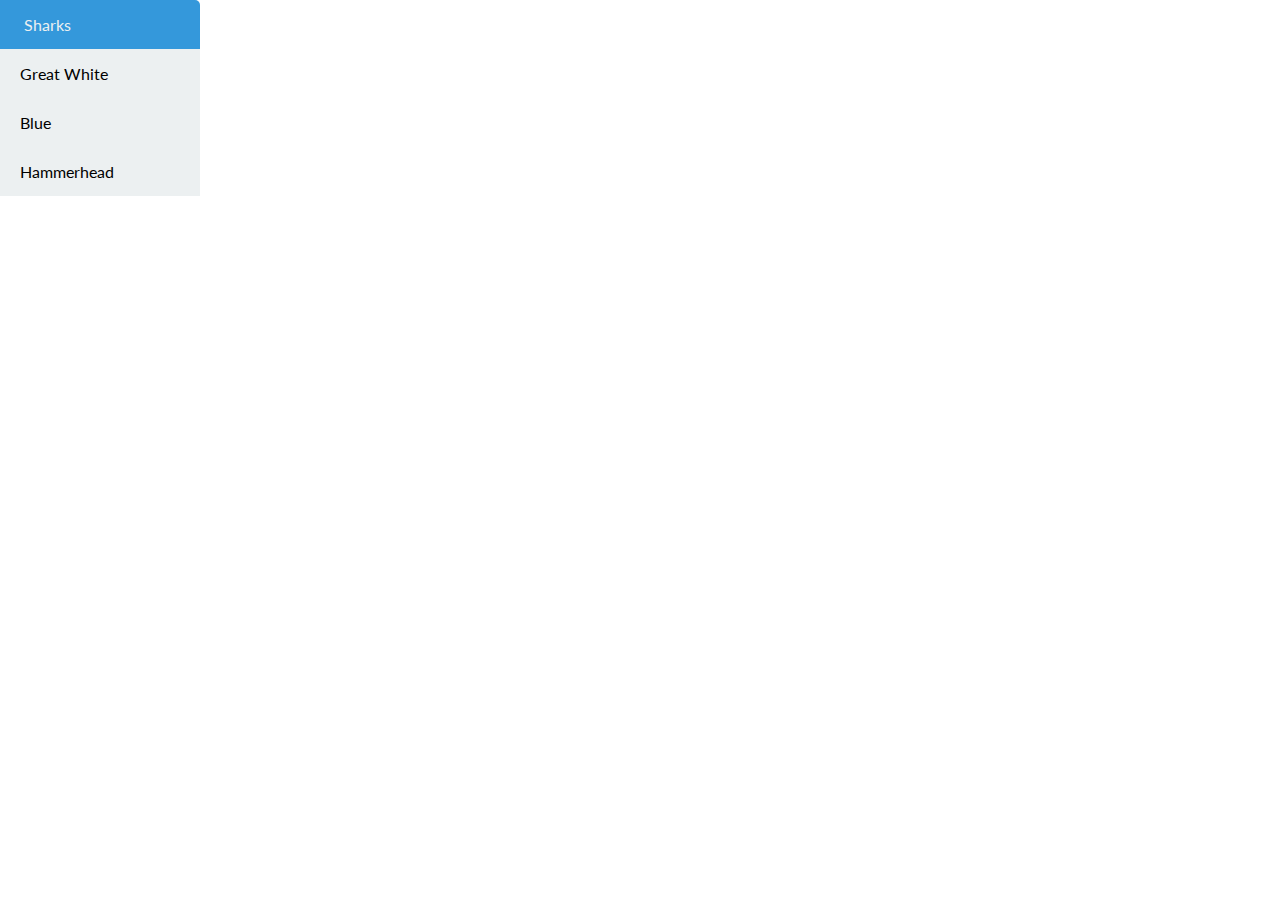
==== index.html @ 0c214df9 "feat(*): add basic pages" ====
<!DOCTYPE html>
<html lang="en-ca">
<head>
	<meta charset="utf-8">
	<title>Sharks</title>
    <link href='http://fonts.googleapis.com/css?family=Lato:300,400,700,900' rel='stylesheet' type='text/css'>
<link href="https://file.myfontastic.com/9A92BHZEC255J4f5ashqq3/icons.css" rel="stylesheet">
	<link href="css/style.css" rel="stylesheet">
	<meta name="handheldfriendly" content="true">
	<meta name="mobileoptimized" content="240">
	<meta name="viewport" content="width=device-width,initial-scale=1">
</head>

<dropdown>
  <input id="toggle1" type="checkbox" checked>
  <label for="toggle1" class="animate">Sharks<i class="icon-shark fa fa-list float-right"></i></label>
  <ul class="animate">
    <li><a class="animate" href="great-white.html">Great White</a><i class="fa float-right"></i></li>
    <li><a class="animate" href="blue.html">Blue</a><i class="fa float-right"></i></li>
    <li><a class="animate" href="hammerhead.html">Hammerhead</a><i class="fa float-right"></i></li>
  </ul>
</dropdown>

<!--http://codepen.io/anon/pen/bEPVrK--!>
---- css/style.css ----
* {
  padding: 0;
  margin: 0;
  font-family: Lato, sans-serif;
  box-sizing: border-box;
}

.float-right {
  float: right;
}

.fa {
  font-size: 3em;
  line-height: 22px !important;
}

dropdown {
  display: inline-block;
  margin: 0 0;
}

dropdown label, dropdown ul li {
  display: block;
  width: 200px;
  background: #ECF0F1;
  padding: 15px 20px;
}

dropdown label:hover, dropdown ul li:hover {
  background: #3498db;
  color: white;
  cursor: pointer;
}

dropdown label {
  color: #3498db;
  border-left: 4px solid #3498db;
  border-radius: 0 5px 0 0;
  position: relative;
  z-index: 2;
}

dropdown input {
  display: none;
}

dropdown input ~ ul {
  position: relative;
  visibility: hidden;
  opacity: 0;
  top: -20px;
  z-index: 1;
}

dropdown input:checked + label {
  background: #3498db;
  color: #ECF0F1;
}

dropdown input:checked ~ ul {
  visibility: visible;
  opacity: 1;
  top: 0;
}

.animate {
  text-decoration: none;
  color: black;
}

dropdown ul li:nth-child(1) .fa {
  color: #3498db;
}

dropdown ul li:nth-child(1):hover {
  background: #3498db;
  color: #ECF0F1;
}

dropdown ul li:nth-child(1):hover .fa {
  color: #ECF0F1;
}

.animate {
  -webkit-transition: all .3s;
  -moz-transition: all .3s;
  -ms-transition: all .3s;
  -ms-transition: all .3s;
  transition: all .3s;
  backface-visibility: hidden;
  -webkit-backface-visibility: hidden;
  /* Chrome and Safari */
  -moz-backface-visibility: hidden;
  /* Firefox */
  -ms-backface-visibility: hidden;
  /* Internet Explorer */
}
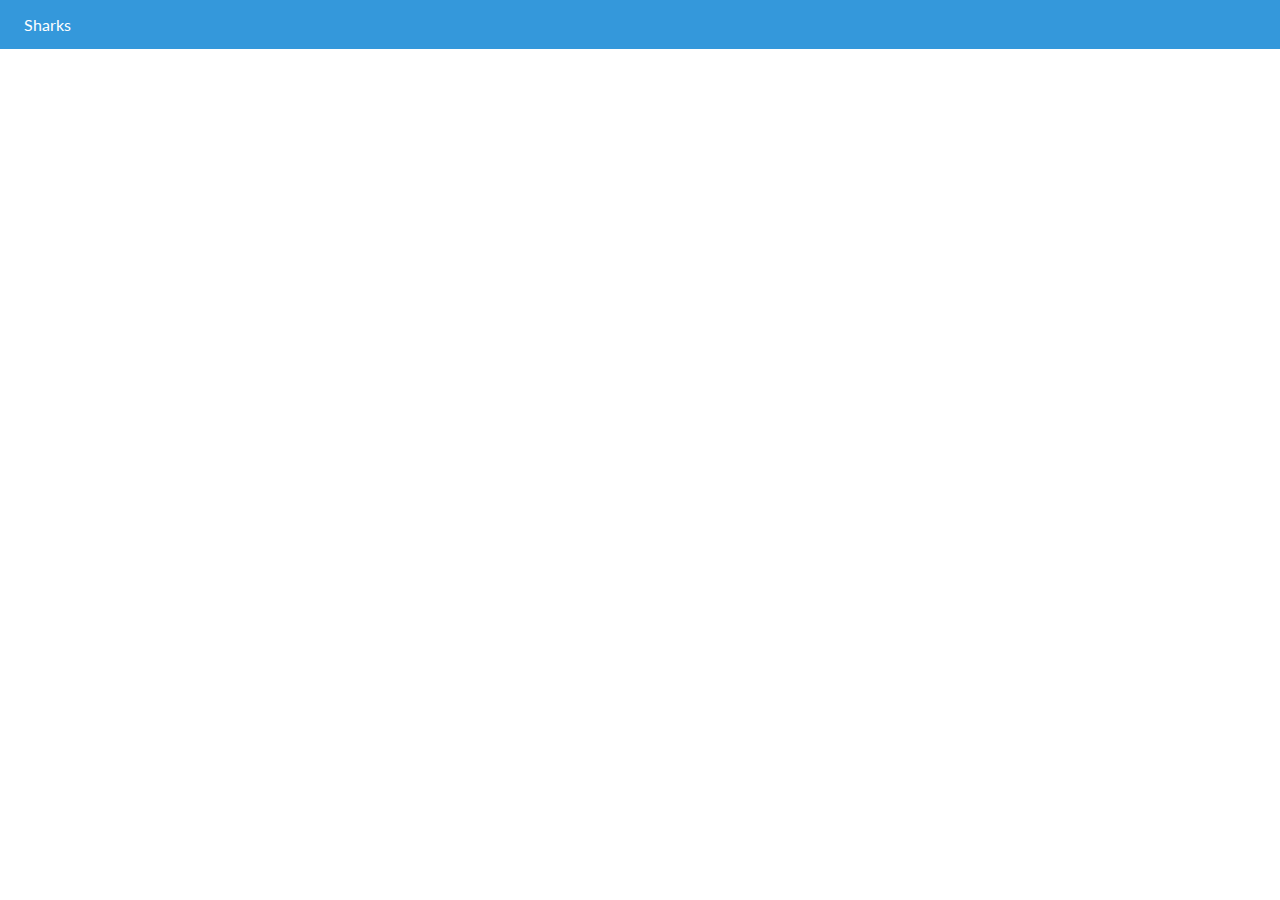
==== commit 4bfa54fb: "feat(scss): width of toggle" ====
--- a/index.html
+++ b/index.html
@@ -12,7 +12,7 @@
 </head>
 
 <dropdown>
-  <input id="toggle1" type="checkbox" checked>
+  <input id="toggle1" type="checkbox" unchecked>
   <label for="toggle1" class="animate">Sharks<i class="icon-shark fa fa-list float-right"></i></label>
   <ul class="animate">
     <li><a class="animate" href="great-white.html">Great White</a><i class="fa float-right"></i></li>
--- a/css/style.css
+++ b/css/style.css
@@ -11,7 +11,7 @@
 
 .fa {
   font-size: 3em;
-  line-height: 22px !important;
+  line-height: 22px;
 }
 
 dropdown {
@@ -21,7 +21,7 @@
 
 dropdown label, dropdown ul li {
   display: block;
-  width: 200px;
+  width: 1440px;
   background: #ECF0F1;
   padding: 15px 20px;
 }
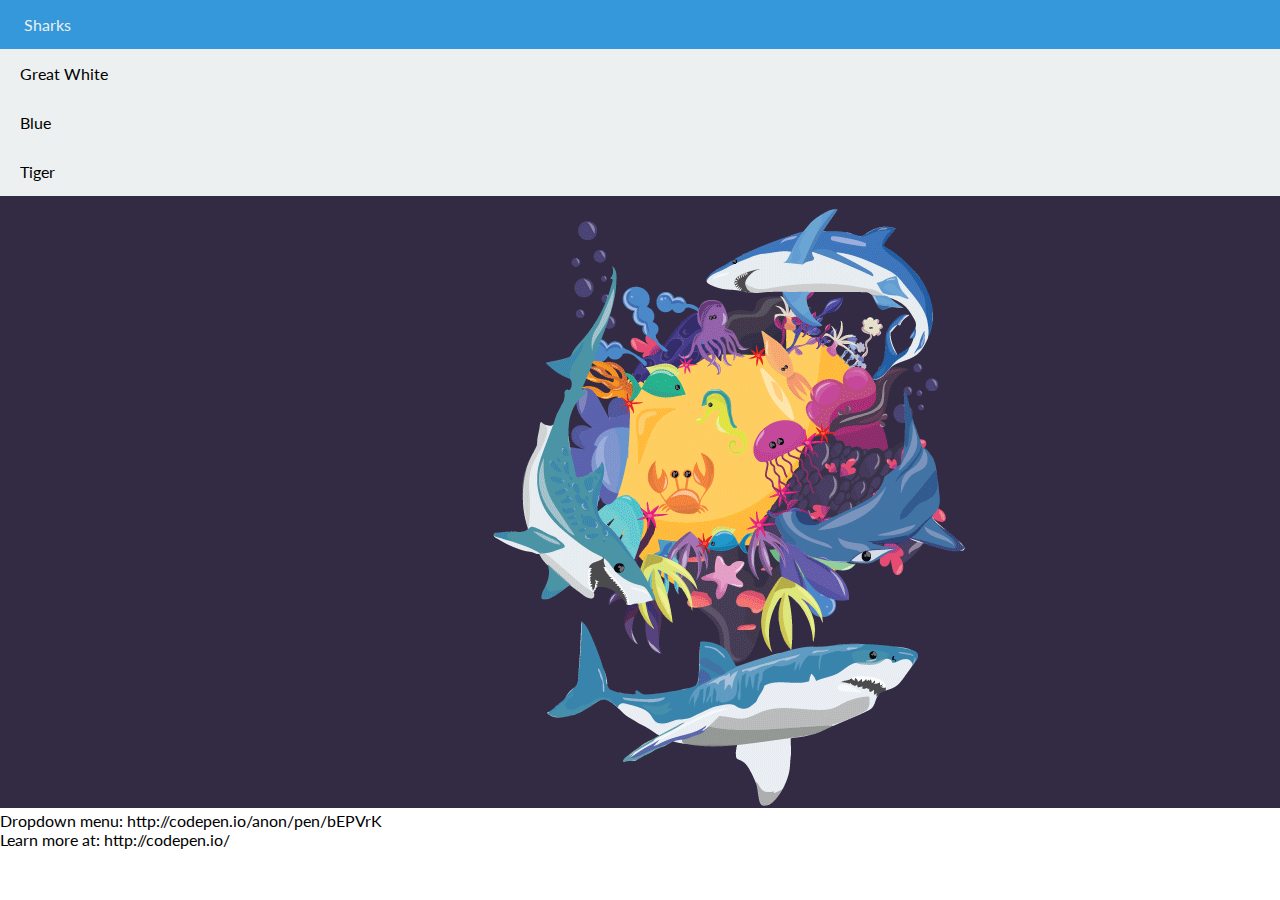
==== commit 217aa5a2: "feat(html): add images" ====
--- a/index.html
+++ b/index.html
@@ -12,13 +12,31 @@
 </head>
 
 <dropdown>
-  <input id="toggle1" type="checkbox" unchecked>
+  <input id="toggle1" type="checkbox" checked>
   <label for="toggle1" class="animate">Sharks<i class="icon-shark fa fa-list float-right"></i></label>
   <ul class="animate">
     <li><a class="animate" href="great-white.html">Great White</a><i class="fa float-right"></i></li>
     <li><a class="animate" href="blue.html">Blue</a><i class="fa float-right"></i></li>
-    <li><a class="animate" href="hammerhead.html">Hammerhead</a><i class="fa float-right"></i></li>
+    <li><a class="animate" href="tiger.html">Tiger</a><i class="fa float-right"></i></li>
   </ul>
 </dropdown>
+    
+<body>
+    
+    
+<img class="shark" src="images/sharks.png" alt="Sharks"> 
+    
+
+    
+</body>
+    
+<footer>
+    
+<p>Dropdown menu: http://codepen.io/anon/pen/bEPVrK</p>
+    
+<p>Learn more at: http://codepen.io/</p>
+
+
+</footer>
 
 <!--http://codepen.io/anon/pen/bEPVrK--!>--- a/css/style.css
+++ b/css/style.css
@@ -68,6 +68,11 @@
   color: black;
 }
 
+.footer {
+  color: #ECF0F1;
+  font-family: Lato, sans-serif;
+}
+
 dropdown ul li:nth-child(1) .fa {
   color: #3498db;
 }
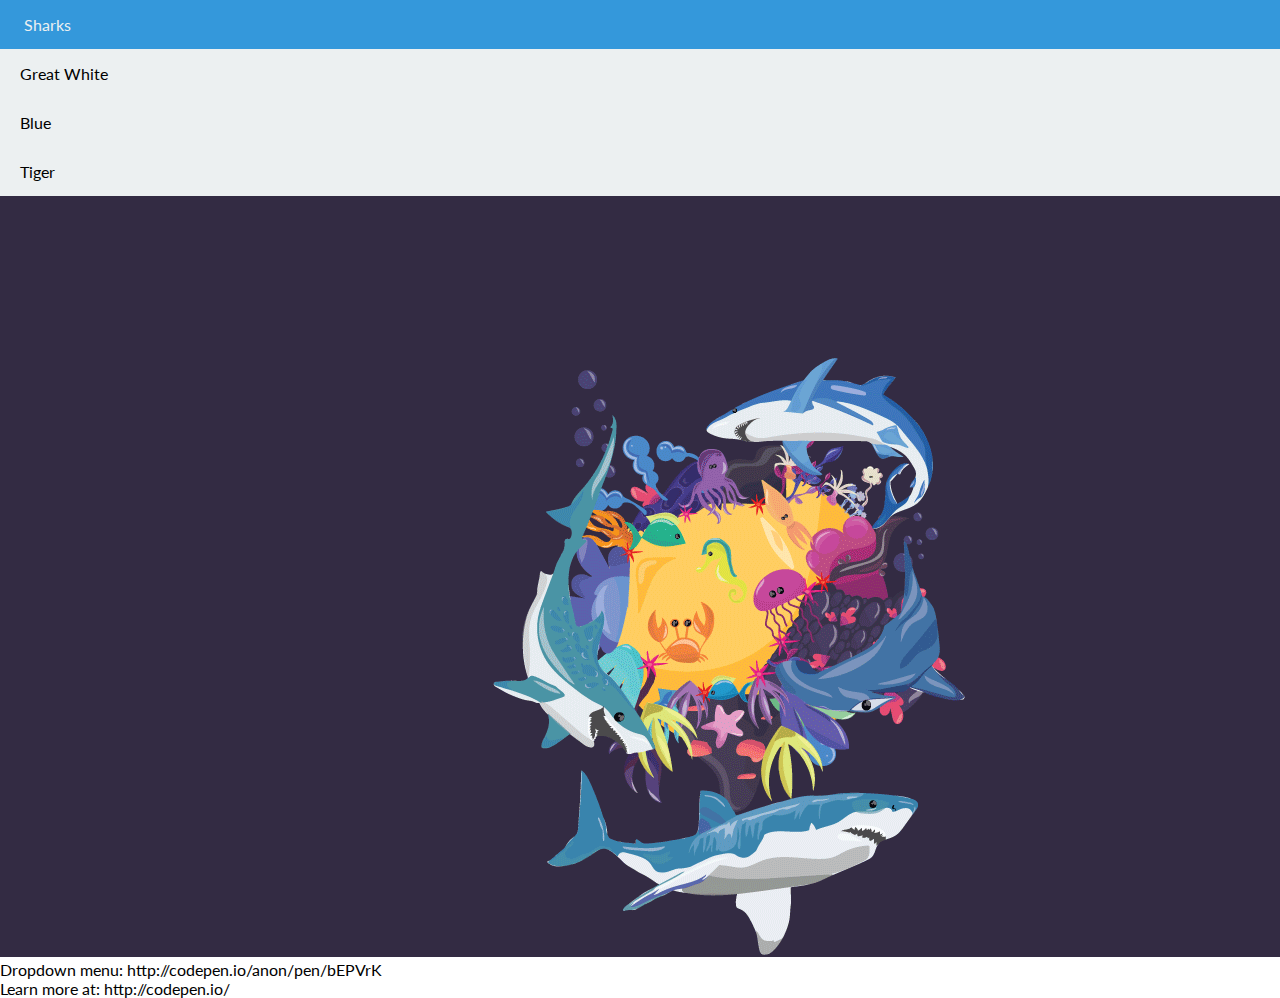
==== commit 8328e284: "feat(html): fix spacing" ====
--- a/index.html
+++ b/index.html
@@ -21,12 +21,9 @@
   </ul>
 </dropdown>
     
-<body>
-    
+<body>  
     
 <img class="shark" src="images/sharks.png" alt="Sharks"> 
-    
-
     
 </body>
     
